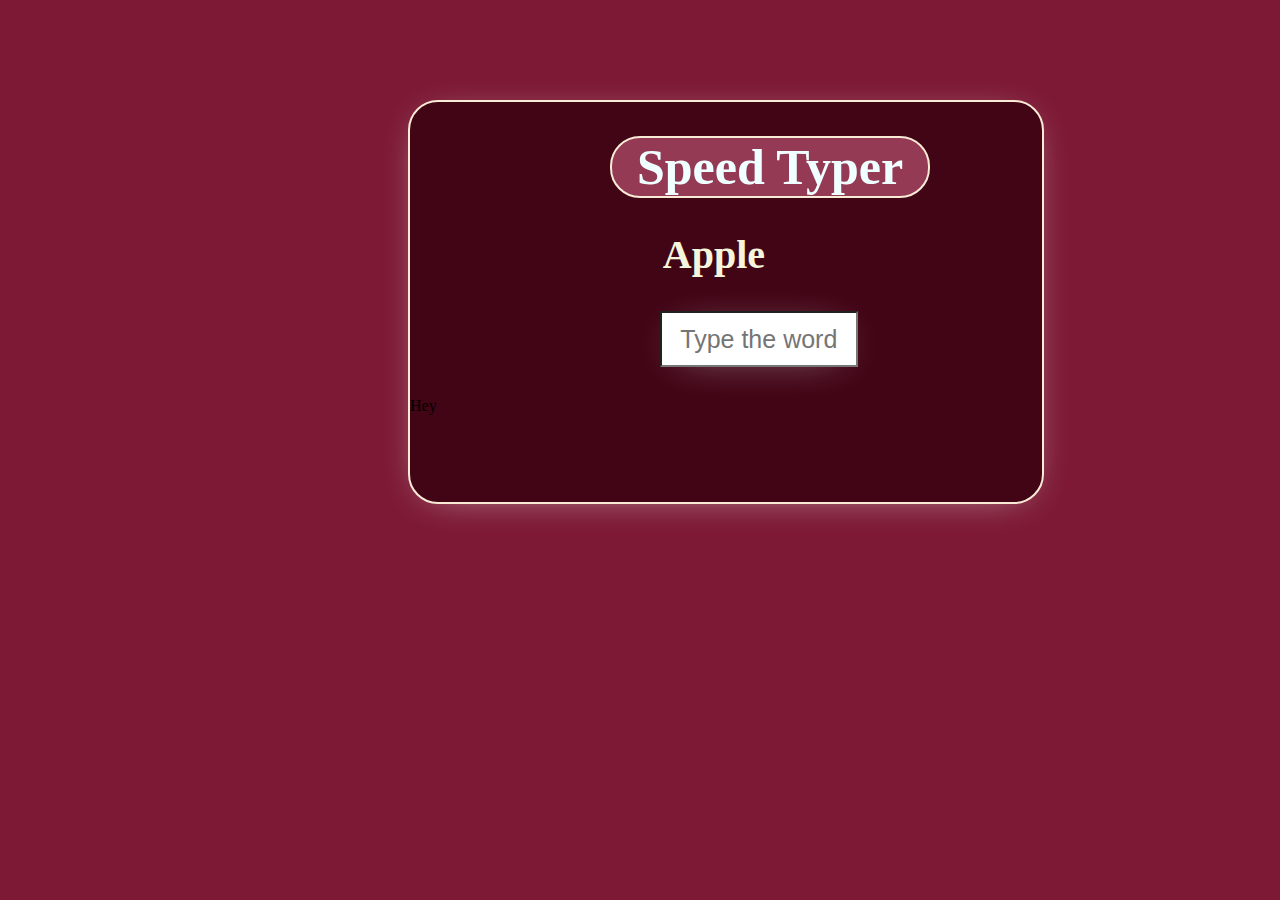
==== level1.html @ 947939e5 "Added more styles" ====
<!DOCTYPE html>
<html lang="en">
<head>
    <meta charset="UTF-8">
    <meta http-equiv="X-UA-Compatible" content="IE=edge">
    <meta name="viewport" content="width=device-width, initial-scale=1.0">
    <title>Speed Typer</title>
    <link rel="stylesheet" href="style.css">

</head>
<body>
    <div class="body-wrapper">
        <p id="demo"></p><span><h1 class = "heading">Speed Typer</h1><span></span>
       <h2 id = "word">Apple</h2>
       <input type="text" placeholder="Type the word" name="input" onchange = "isCorrect()" id="word-input">
       <p id="demo"></p>
       <p id = "text">Hey</p>
    </div>

<script src="level.js"></script>
</body>
</html>
---- style.css ----
body{
    background-color:#7D1935;
}

.heading{
 font-size: 50px;
 color: azure;
 text-align: center;
 background-color: #943a54;
 width: 50%;
 margin-left: 200px;
 border-radius: 30px;
 border: 2px solid antiquewhite;
}

.heading-two{
    font-size: 70px;
    color: azure;
    text-align: center;
    background-color: #943a54;
    width: 30%;
    margin-left: 550px;
    border-radius: 30px;
    border: 2px solid antiquewhite;
   }

.main-body{
    background-color:#420516;
    margin-left: 200px;
    margin-right: 200px;
}

#demo{
    margin-left: 30px;
    margin-top: 20px;
    font-size: 30px;
    color: aliceblue;
}


.select-option{
    font-size: 30px;
}

.btn-level{
    padding: 20px;
    width: 200px;
  background-color: #491725;
  color: aliceblue;
  font-size: 20px;
  margin-top: 30px;
  margin-right: 50px;
  margin-left: 700px;
}

.btn-level:hover{
    background-color:#943a54 ; 
    width: 200px; 
    padding: 20px;

}
button{
  padding: 20px;
  width: 200px;
  background-color: #491725;
  color: aliceblue;
  font-size: 20px;
  margin-right: 50px;
  margin-left: 700px;
  margin-top: 20px;

}

button:hover{
    padding: 30px;
    background-color:#943a54; 
    width: 300px;
}

.body-wrapper{
    background-color: #420516;
    width: 50%;
    margin-left: 400px;
    margin-top: 100px;
    height: 400px;
    border-radius: 30px;
    border: 2px solid antiquewhite;
    -webkit-box-shadow: 0px 5px 40px -21px rgb(226, 226, 233);
    -moz-box-shadow: 0px 5px 40px -21px rgb(226, 226, 233);
    box-shadow: 0px 5px 40px -21px rgb(226, 226, 233);
}

#word-input{
margin-left: 250px;
height: 50px;
width: 30%;
font-size: 25px;
text-align: center;
-webkit-box-shadow: 0px 5px 40px -21px rgb(226, 226, 233);
-moz-box-shadow: 0px 5px 40px -21px rgb(226, 226, 233);
box-shadow: 0px 5px 40px -21px rgb(226, 226, 233);
}

#word{
    font-size: 40px;
    color:beige;
    margin-left: 40%;


}
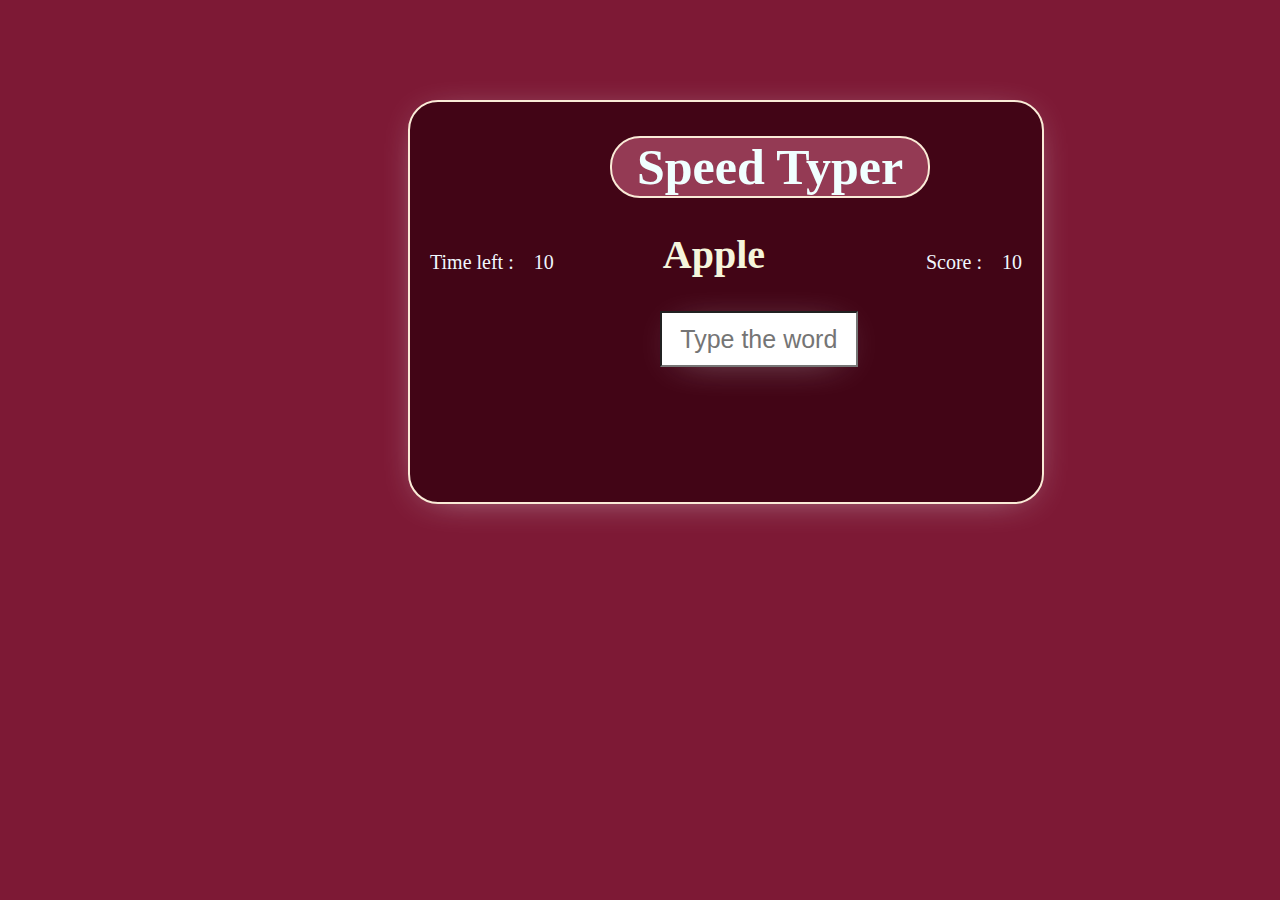
==== commit 16db6c1f: "Code refactored" ====
--- a/level1.html
+++ b/level1.html
@@ -10,11 +10,13 @@
 </head>
 <body>
     <div class="body-wrapper">
-        <p id="demo"></p><span><h1 class = "heading">Speed Typer</h1><span></span>
-       <h2 id = "word">Apple</h2>
+        <p id="demo"></p>
+        <h1 class = "heading">Speed Typer</h1>
+       <p style="float:left" class="time-score">Time left :</p><p class="time-score-number"style="float:left">10</p>
+       <p class="time-score-number"style="float:right">10</p><p class="time-score"style="float:right">Score :</p>
+       <h2 id = "word" >Apple</h2>
        <input type="text" placeholder="Type the word" name="input" onchange = "isCorrect()" id="word-input">
        <p id="demo"></p>
-       <p id = "text">Hey</p>
     </div>
 
 <script src="level.js"></script>
--- a/style.css
+++ b/style.css
@@ -51,6 +51,7 @@
   margin-top: 30px;
   margin-right: 50px;
   margin-left: 700px;
+  border-color: aliceblue;
 }
 
 .btn-level:hover{
@@ -107,4 +108,18 @@
     margin-left: 40%;
 
 
+}
+
+.time-score{
+    color: aliceblue;
+    font-size: 20px;
+    padding-left: 20px;
+    padding-right: 20px;
+}
+
+.time-score-number{
+    color: aliceblue;
+    font-size: 20px;
+    padding-right: 20px;
+
 }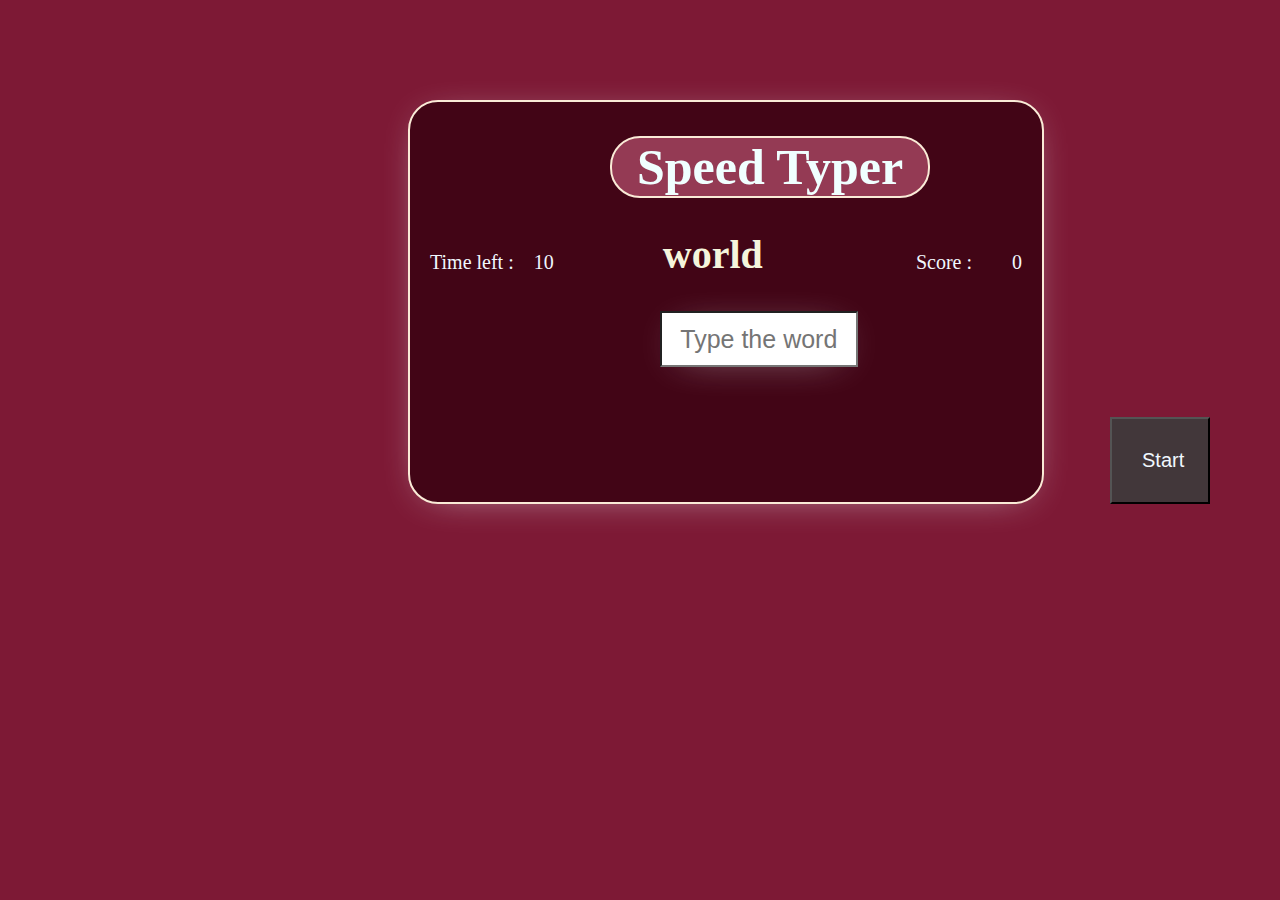
==== commit 1508a710: "Code refactored" ====
--- a/level1.html
+++ b/level1.html
@@ -12,13 +12,17 @@
     <div class="body-wrapper">
         <p id="demo"></p>
         <h1 class = "heading">Speed Typer</h1>
-       <p style="float:left" class="time-score">Time left :</p><p class="time-score-number"style="float:left">10</p>
-       <p class="time-score-number"style="float:right">10</p><p class="time-score"style="float:right">Score :</p>
+       <p style="float:left" class="time-score">Time left :</p>
+       <p class="time-score-number"style="float:left">10</p>
+       <p class="time-score"style="float:right">0</p><p class="time-score"style="float:right">Score :</p>
        <h2 id = "word" >Apple</h2>
-       <input type="text" placeholder="Type the word" name="input" onchange = "isCorrect()" id="word-input">
+       <input type="text" placeholder="Type the word" name="input" id="word-input">
        <p id="demo"></p>
+       <button class="start-level1" onclick="setTimer()">Start</button>
     </div>
 
-<script src="level.js"></script>
+<script src="level.js">
+</script>
+
 </body>
 </html>--- a/style.css
+++ b/style.css
@@ -117,9 +117,22 @@
     padding-right: 20px;
 }
 
-.time-score-number{
+.time-score-number ,.time-score-number-time{
     color: aliceblue;
     font-size: 20px;
     padding-right: 20px;
 
+}
+
+.start-level1{
+    background-color: #42373a;
+    padding: 30px;
+    width: 100px;
+
+}
+
+.start-level1:hover{
+    padding: 30px;
+    background-color:#42373a; 
+    width: 100px;
 }